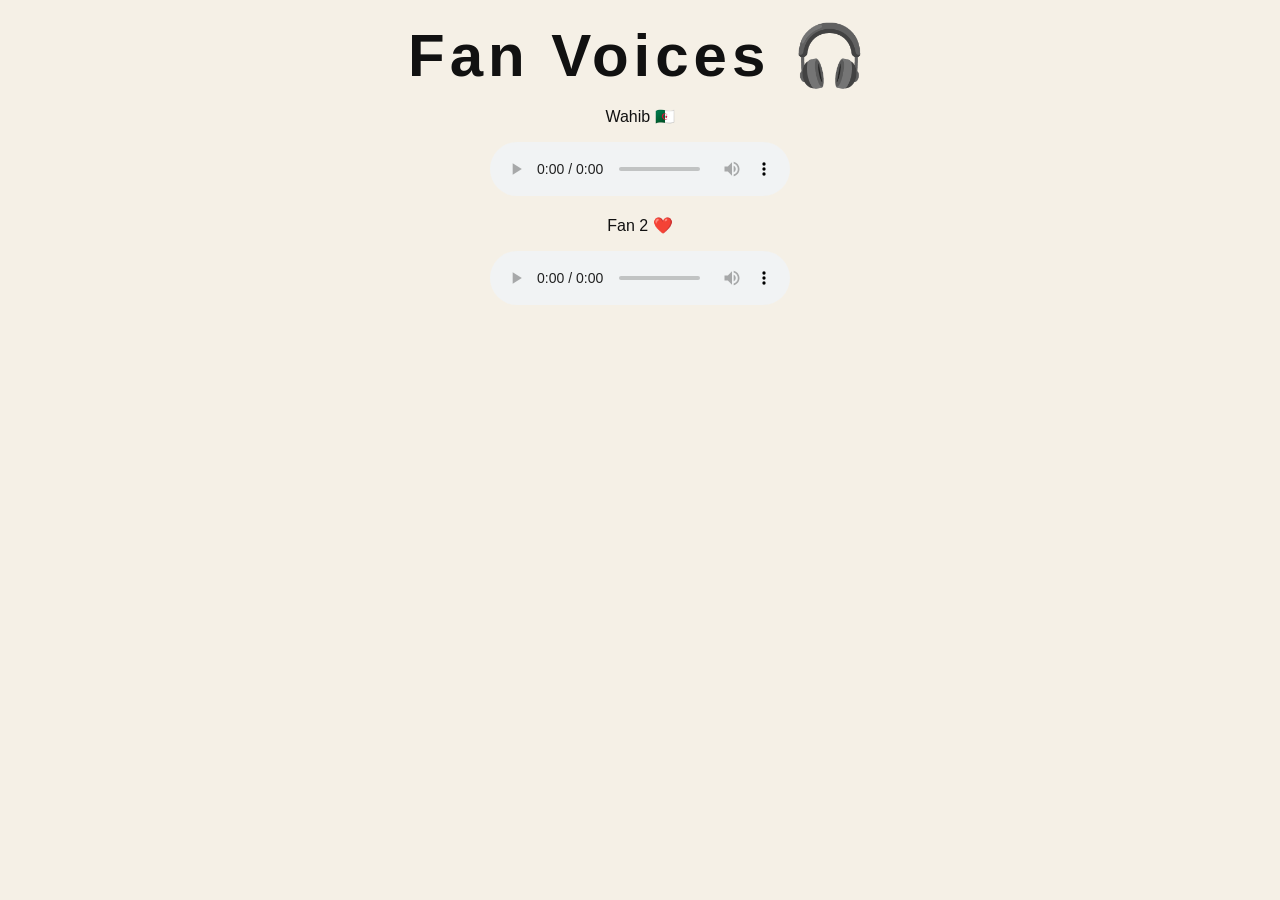
==== voices.html @ aebb2b35 "Add voices.html with audio playback features" ====
<!DOCTYPE html>
<html lang="en">
<head>
  <meta charset="UTF-8">
  <title>Voices</title>
  <link rel="stylesheet" href="style.css">
</head>

<body>

<h1>Fan Voices 🎧</h1>

<div class="card">

  <p>Wahib 🇩🇿</p>

  <audio controls>
    <source src="audio1.mp3">
  </audio>

</div>

<div class="card">

  <p>Fan 2 ❤️</p>

  <audio controls>
    <source src="audio2.mp3">
  </audio>

</div>

</body>
</html>
---- style.css ----
body{
  margin:0;
  font-family:Arial;
  background:#F5F0E6;
  color:#111;
  text-align:center;
}

.hero{
  padding:60px 20px;
}

.hero-img{
  width:250px;
  height:250px;
  border-radius:50%;
  object-fit:cover;
  box-shadow:0 10px 30px rgba(0,0,0,0.2);
}

h1{
  font-size:60px;
  margin:20px 0 10px;
  letter-spacing:5px;
}

.subtitle{
  font-size:18px;
  color:#333;
  margin-bottom:30px;
}

button{
  padding:15px 40px;
  font-size:18px;
  background:#111;
  color:white;
  border:none;
  border-radius:40px;
  cursor:pointer;
  transition:0.3s;
}

button:hover{
  background:#333;
  transform:scale(1.05);
}
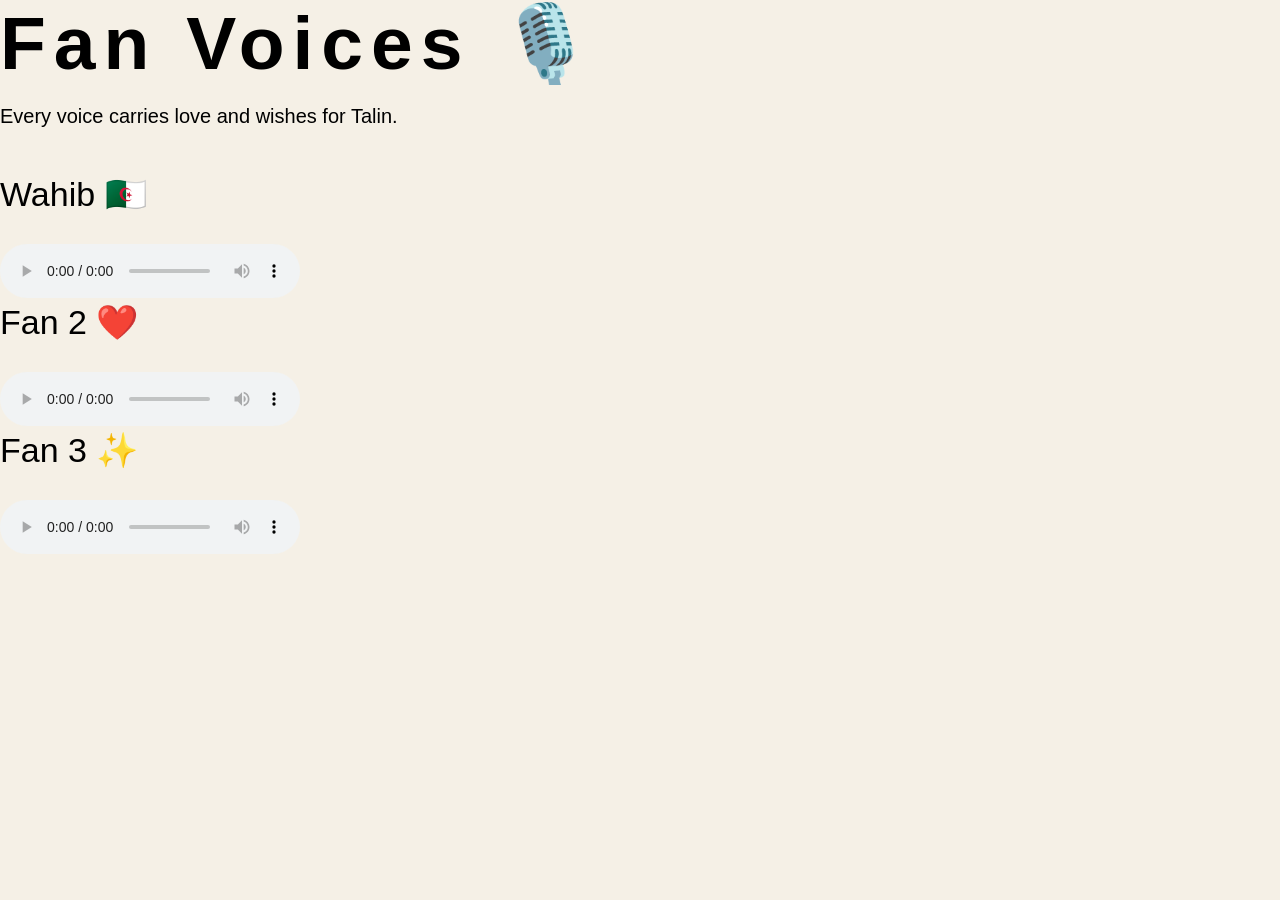
==== commit a5173e8b: "Refactor voices.html for improved structure and audio Updated the HTML structure and audio sources f" ====
--- a/voices.html
+++ b/voices.html
@@ -1,34 +1,62 @@
 <!DOCTYPE html>
 <html lang="en">
+
 <head>
-  <meta charset="UTF-8">
-  <title>Voices</title>
-  <link rel="stylesheet" href="style.css">
+
+<meta charset="UTF-8">
+
+<meta name="viewport" content="width=device-width, initial-scale=1.0">
+
+<title>Fan Voices</title>
+
+<link rel="stylesheet" href="style.css">
+
 </head>
 
 <body>
 
-<h1>Fan Voices 🎧</h1>
+<header class="header">
+
+<h1>Fan Voices 🎙️</h1>
+
+<p>Every voice carries love and wishes for Talin.</p>
+
+</header>
+
+<section class="voices">
 
 <div class="card">
 
-  <p>Wahib 🇩🇿</p>
+<h2>Wahib 🇩🇿</h2>
 
-  <audio controls>
-    <source src="audio1.mp3">
-  </audio>
+<audio controls>
+<source src="audio/message1.mp3" type="audio/mpeg">
+</audio>
 
 </div>
 
 <div class="card">
 
-  <p>Fan 2 ❤️</p>
+<h2>Fan 2 ❤️</h2>
 
-  <audio controls>
-    <source src="audio2.mp3">
-  </audio>
+<audio controls>
+<source src="audio/message2.mp3" type="audio/mpeg">
+</audio>
 
 </div>
 
+<div class="card">
+
+<h2>Fan 3 ✨</h2>
+
+<audio controls>
+<source src="audio/message3.mp3" type="audio/mpeg">
+</audio>
+
+</div>
+
+</section>
+
 </body>
+
 </html>
--- a/style.css
+++ b/style.css
@@ -1,47 +1,80 @@
+*{
+    margin:0;
+    padding:0;
+    box-sizing:border-box;
+}
+
 body{
-  margin:0;
-  font-family:Arial;
-  background:#F5F0E6;
-  color:#111;
-  text-align:center;
+    font-family:Arial, Helvetica, sans-serif;
+    background:#F5F0E6;
 }
 
 .hero{
-  padding:60px 20px;
+    position:relative;
+    width:100%;
+    height:100vh;
+    overflow:hidden;
 }
 
-.hero-img{
-  width:250px;
-  height:250px;
-  border-radius:50%;
-  object-fit:cover;
-  box-shadow:0 10px 30px rgba(0,0,0,0.2);
+.background{
+    position:absolute;
+    width:100%;
+    height:100%;
+    object-fit:cover;
+}
+
+.overlay{
+    position:absolute;
+    width:100%;
+    height:100%;
+    background:rgba(0,0,0,0.45);
+}
+
+.content{
+    position:relative;
+    z-index:2;
+    height:100%;
+    display:flex;
+    flex-direction:column;
+    justify-content:center;
+    align-items:center;
+    text-align:center;
+    color:white;
+    padding:20px;
 }
 
 h1{
-  font-size:60px;
-  margin:20px 0 10px;
-  letter-spacing:5px;
+    font-size:75px;
+    letter-spacing:8px;
+    margin-bottom:10px;
 }
 
-.subtitle{
-  font-size:18px;
-  color:#333;
-  margin-bottom:30px;
+h2{
+    font-size:34px;
+    font-weight:300;
+    margin-bottom:30px;
+}
+
+p{
+    font-size:20px;
+    max-width:700px;
+    line-height:1.8;
+    margin-bottom:40px;
 }
 
 button{
-  padding:15px 40px;
-  font-size:18px;
-  background:#111;
-  color:white;
-  border:none;
-  border-radius:40px;
-  cursor:pointer;
-  transition:0.3s;
+    background:#F5F0E6;
+    color:#111;
+    border:none;
+    padding:18px 45px;
+    border-radius:50px;
+    font-size:18px;
+    cursor:pointer;
+    transition:0.3s;
+    font-weight:bold;
 }
 
 button:hover{
-  background:#333;
-  transform:scale(1.05);
+    background:#ffffff;
+    transform:scale(1.08);
 }
